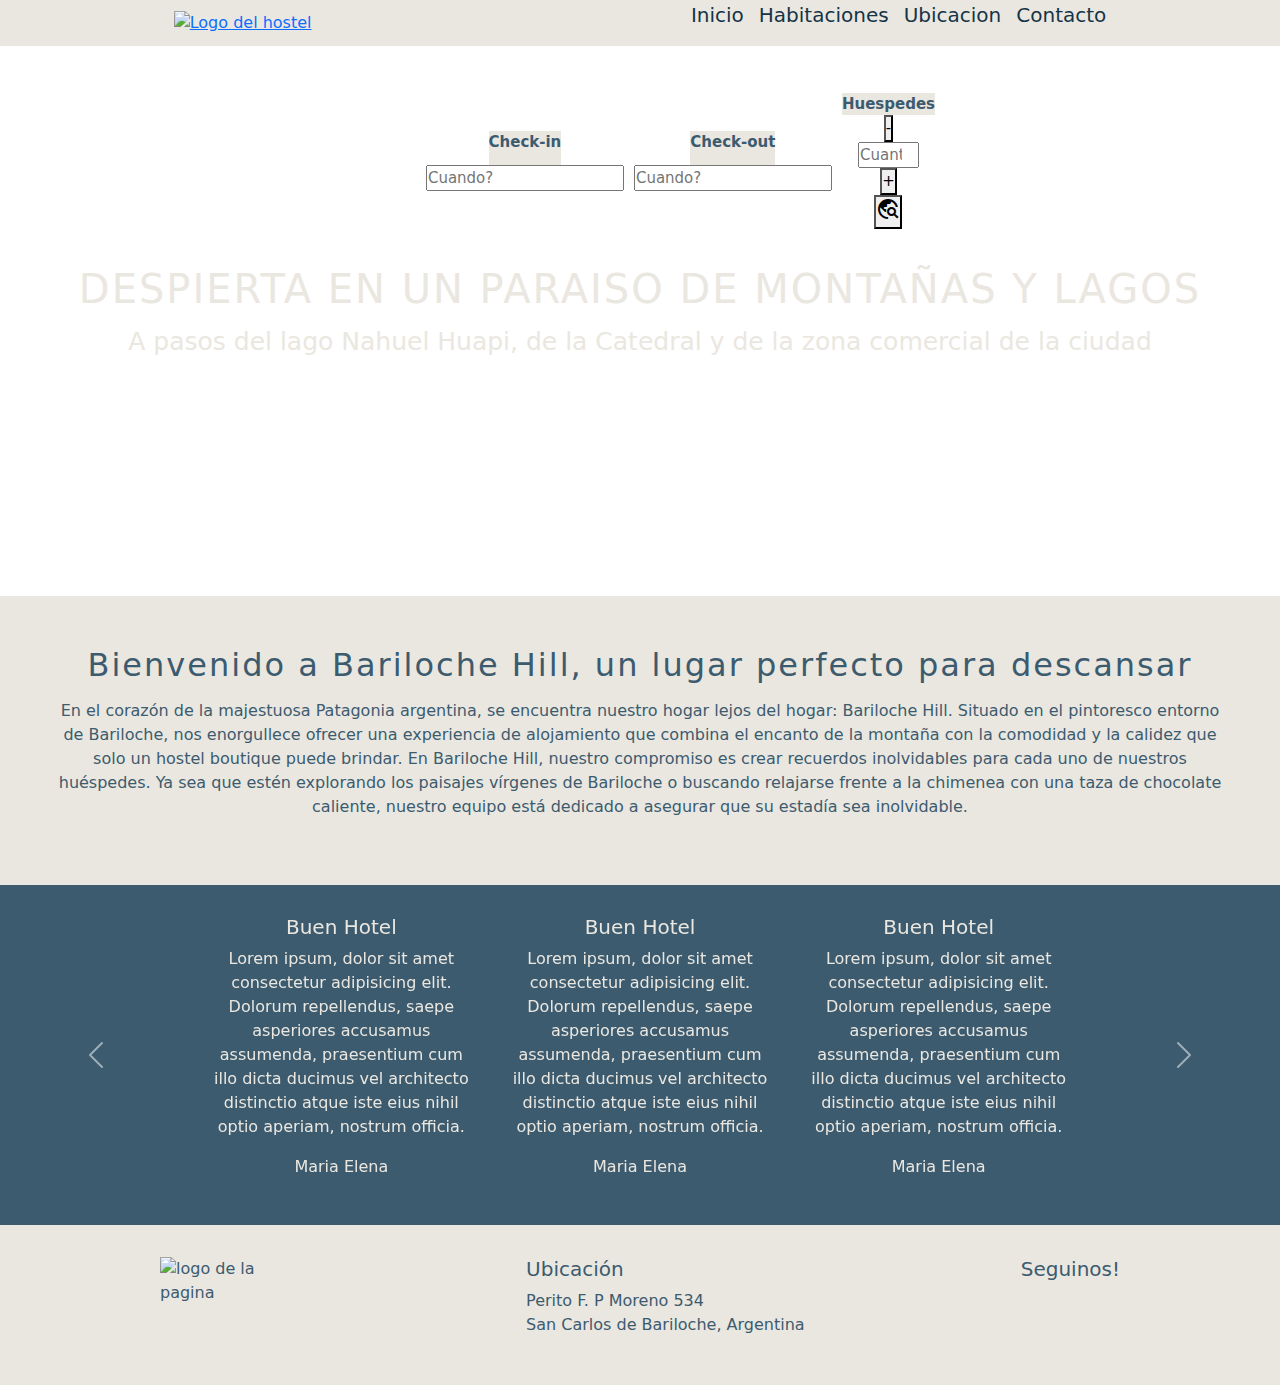
==== index.html @ dc62a7b8 "modificar la ruta del index.js en el index.html. Convertirlo de ruta absoluta a relativa." ====
<!DOCTYPE html>
<html lang="en">
<head>
    <meta charset="UTF-8">
    <meta name="viewport" content="width=device-width, initial-scale=1.0">
    <meta name="author" content="Camila Aaron Federico Sebastian">
    <link rel="stylesheet" href="assets/css/style.css">
    <link rel="preconnect" href="https://fonts.googleapis.com">
    <link rel="preconnect" href="https://fonts.gstatic.com" crossorigin>
    <link href="https://fonts.googleapis.com/css2?family=Roboto:ital,wght@0,100;0,300;0,400;0,500;0,700;0,900;1,100;1,300;1,400;1,500;1,700;1,900&display=swap" 
    rel="stylesheet">
    <link href="https://fonts.googleapis.com/css2?family=Montserrat:ital,wght@0,100..900;1,100..900&display=swap" rel="stylesheet">
    <link rel="stylesheet" href="https://fonts.googleapis.com/css2?family=Material+Symbols+Outlined:opsz,wght,FILL,GRAD@20..48,100..700,0..1,-50..200" />
    <link href="https://cdn.jsdelivr.net/npm/bootstrap@5.3.3/dist/css/bootstrap.min.css" rel="stylesheet" integrity="sha384-QWTKZyjpPEjISv5WaRU9OFeRpok6YctnYmDr5pNlyT2bRjXh0JMhjY6hW+ALEwIH" crossorigin="anonymous">
    <script src="https://kit.fontawesome.com/0ddead44f1.js" crossorigin="anonymous"></script>
    <script src="https://unpkg.com/@phosphor-icons/web"></script>
    <script src="./assets/js/index.js"></script>
    <!-- Los tres links agregados son la libreria de flatpickr (Calendario). El último le aspecto dark al calendario -->
    <link rel="stylesheet" href="https://cdn.jsdelivr.net/npm/flatpickr/dist/flatpickr.min.css">
    <script src="https://cdn.jsdelivr.net/npm/flatpickr"></script>
    <link rel="stylesheet" type="text/css" href="https://npmcdn.com/flatpickr/dist/themes/dark.css">

    <title>Hostel Bariloche</title>

    
</head>
<body>
    <header>
        <a href="#"><img src="assets/img/logo-pagina.jpeg" alt="Logo del hostel" class="img-logo"></a>
        <nav class="nav-bar">
            <ul>
                <li><a href="#">Inicio</a></li>
                <li><a href="/pages/habitaciones.html">Habitaciones</a></li>
                <li><a href="#">Ubicacion</a></li>
                <li><a href="./pages/contacto.html">Contacto</a></li>
            </ul>
        </nav>
    </header>
    <main>
        <section class="hero">
            <div class="img-container">
                <div class="habitacion-fecha">
                    
                    <div class="entrada">
                            <label><div><b>Check-in</b></div></label>
                            <input type="text" id="fechaCheckIn" class="flatpickr" placeholder="Cuando?">
                    </div>


                    <div class="salida">
                    <label><div><b>Check-out</b></div> </label>
                    <input type="text" id="fechaCheckOut" class="flatpickr" placeholder="Cuando?">
                    </div>
                   
                    <div class="huespedes">
                        <label for="cantidadHuespedes" class="label_cantidad"><b>Huespedes</b></label>
                        <button class="disminuir" id="disminuir">-</button>
                        <input type="number" id="cantidadHuespedes" class="input_cantidad" min="1" max="5" placeholder="Cuantos?" required>
                        <button class="aumentar" id="aumentar">+</button>
                        <button class="buscar"><div class="material-symbols-outlined">travel_explore</div></button>

                    </div>   

                </div>
                <h1>Despierta en un paraiso de montañas y lagos</h1>
                <p>A pasos del lago Nahuel Huapi, de la Catedral y de la zona comercial de la ciudad</p>
            </div>
        </section>
        <section id="sobre-nosotros" class="sobre-nosotros">
            <h2>Bienvenido a Bariloche Hill, un lugar perfecto para descansar</h2>
            <p>En el corazón de la majestuosa Patagonia argentina, se encuentra nuestro hogar lejos del hogar: Bariloche Hill. Situado en el pintoresco entorno de Bariloche, nos enorgullece ofrecer una experiencia de alojamiento que combina el encanto de la montaña con la comodidad y la calidez que solo un hostel boutique puede brindar. 
            En Bariloche Hill, nuestro compromiso es crear recuerdos inolvidables para cada uno de nuestros huéspedes. Ya sea que estén explorando los paisajes vírgenes de Bariloche o buscando relajarse frente a la chimenea con una taza de chocolate caliente, nuestro equipo está dedicado a asegurar que su estadía sea inolvidable.</p>
        </section>
        <section class="carousel">
            <div id="carouselExample" class="carousel slide"  data-bs-ride="carousel">
                <div class="carousel-inner">
                  <div class="carousel-item active">
                    <div class="opiniones">
                        <div class="opinion">
                            <h5>Buen Hotel</h5>
                            <p>Lorem ipsum, dolor sit amet consectetur adipisicing elit. Dolorum repellendus, saepe asperiores accusamus assumenda, praesentium cum illo dicta ducimus vel architecto distinctio atque iste eius nihil optio aperiam, nostrum officia.</p>
                            <p>Maria Elena</p>
                        </div>
                        <div class="opinion">
                            <h5>Buen Hotel</h5>
                            <p>Lorem ipsum, dolor sit amet consectetur adipisicing elit. Dolorum repellendus, saepe asperiores accusamus assumenda, praesentium cum illo dicta ducimus vel architecto distinctio atque iste eius nihil optio aperiam, nostrum officia.</p>
                            <p>Maria Elena</p>
                        </div>
                        <div class="opinion">
                            <h5>Buen Hotel</h5>
                            <p>Lorem ipsum, dolor sit amet consectetur adipisicing elit. Dolorum repellendus, saepe asperiores accusamus assumenda, praesentium cum illo dicta ducimus vel architecto distinctio atque iste eius nihil optio aperiam, nostrum officia.</p>
                            <p>Maria Elena</p>
                        </div>
                    </div>
                </div>
                <div class="carousel-item">
                    <div class="opiniones">
                        <div class="opinion">
                            <h5>Buen Hotel</h5>
                            <p>Lorem ipsum, dolor sit amet consectetur adipisicing elit. Dolorum repellendus, saepe asperiores accusamus assumenda, praesentium cum illo dicta ducimus vel architecto distinctio atque iste eius nihil optio aperiam, nostrum officia.</p>
                            <p>Maria Elena</p>
                        </div>
                        <div class="opinion">
                            <h5>Buen Hotel</h5>
                            <p>Lorem ipsum, dolor sit amet consectetur adipisicing elit. Dolorum repellendus, saepe asperiores accusamus assumenda, praesentium cum illo dicta ducimus vel architecto distinctio atque iste eius nihil optio aperiam, nostrum officia.</p>
                            <p>Maria Elena</p>
                        </div>
                        <div class="opinion">
                            <h5>Buen Hotel</h5>
                            <p>Lorem ipsum, dolor sit amet consectetur adipisicing elit. Dolorum repellendus, saepe asperiores accusamus assumenda, praesentium cum illo dicta ducimus vel architecto distinctio atque iste eius nihil optio aperiam, nostrum officia.</p>
                            <p>Maria Elena</p>
                        </div>
                    </div>
                </div>
                <div class="carousel-item">
                    <div class="opiniones">
                        <div class="opinion">
                            <h5>Buen Hotel</h5>
                            <p>Lorem ipsum, dolor sit amet consectetur adipisicing elit. Dolorum repellendus, saepe asperiores accusamus assumenda, praesentium cum illo dicta ducimus vel architecto distinctio atque iste eius nihil optio aperiam, nostrum officia.</p>
                            <p>Maria Elena</p>
                        </div>
                        <div class="opinion">
                            <h5>Buen Hotel</h5>
                            <p>Lorem ipsum, dolor sit amet consectetur adipisicing elit. Dolorum repellendus, saepe asperiores accusamus assumenda, praesentium cum illo dicta ducimus vel architecto distinctio atque iste eius nihil optio aperiam, nostrum officia.</p>
                            <p>Maria Elena</p>
                        </div>
                        <div class="opinion">
                            <h5>Buen Hotel</h5>
                            <p>Lorem ipsum, dolor sit amet consectetur adipisicing elit. Dolorum repellendus, saepe asperiores accusamus assumenda, praesentium cum illo dicta ducimus vel architecto distinctio atque iste eius nihil optio aperiam, nostrum officia.</p>
                            <p>Maria Elena</p>
                        </div>
                    </div>
                </div>
                <div>
                    <button class="carousel-control-prev" type="button" data-bs-target="#carouselExample" data-bs-slide="prev">
                    <span class="carousel-control-prev-icon" aria-hidden="true"></span>
                    <span class="visually-hidden">Previous</span>
                    </button>
                    <button class="carousel-control-next" type="button" data-bs-target="#carouselExample" data-bs-slide="next">
                    <span class="carousel-control-next-icon" aria-hidden="true"></span>
                    <span class="visually-hidden">Next</span>
                    </button>
              </div>
        </section>

    </main>
    <footer>
        <div class="footer-container">
            <img src="/assets/img/logo-pagina.jpeg" alt="logo de la pagina">
            <section class="ubicacion-footer">
                <h5>Ubicación</h5>
                <p>Perito F. P Moreno 534 <span>San Carlos de Bariloche, Argentina</span></p>
                
            </section>
            <section class="redes-footer">
                <h5>Seguinos!</h5>
                <i class="fa-brands fa-instagram"></i>
                <i class="fa-brands fa-facebook-f"></i>
            </section>
        </div>
    </footer>

    <script src="https://cdn.jsdelivr.net/npm/bootstrap@5.3.3/dist/js/bootstrap.bundle.min.js" integrity="sha384-YvpcrYf0tY3lHB60NNkmXc5s9fDVZLESaAA55NDzOxhy9GkcIdslK1eN7N6jIeHz" crossorigin="anonymous"></script>
   

</body>
</body>
</html>
---- assets/css/style.css ----
@import url(./header.css);
@import url(./main.css);
@import url(./footer.css);

:root {
    --color-azul-oscuro: #153448;
    --color-azul-claro: #3C5B6F;
    --color-manteca: #EAE7E0; 
}

* {
    margin: 0;
    padding: 0;
    box-sizing: border-box;
}

body {
    font-family: 'Roboto';
}
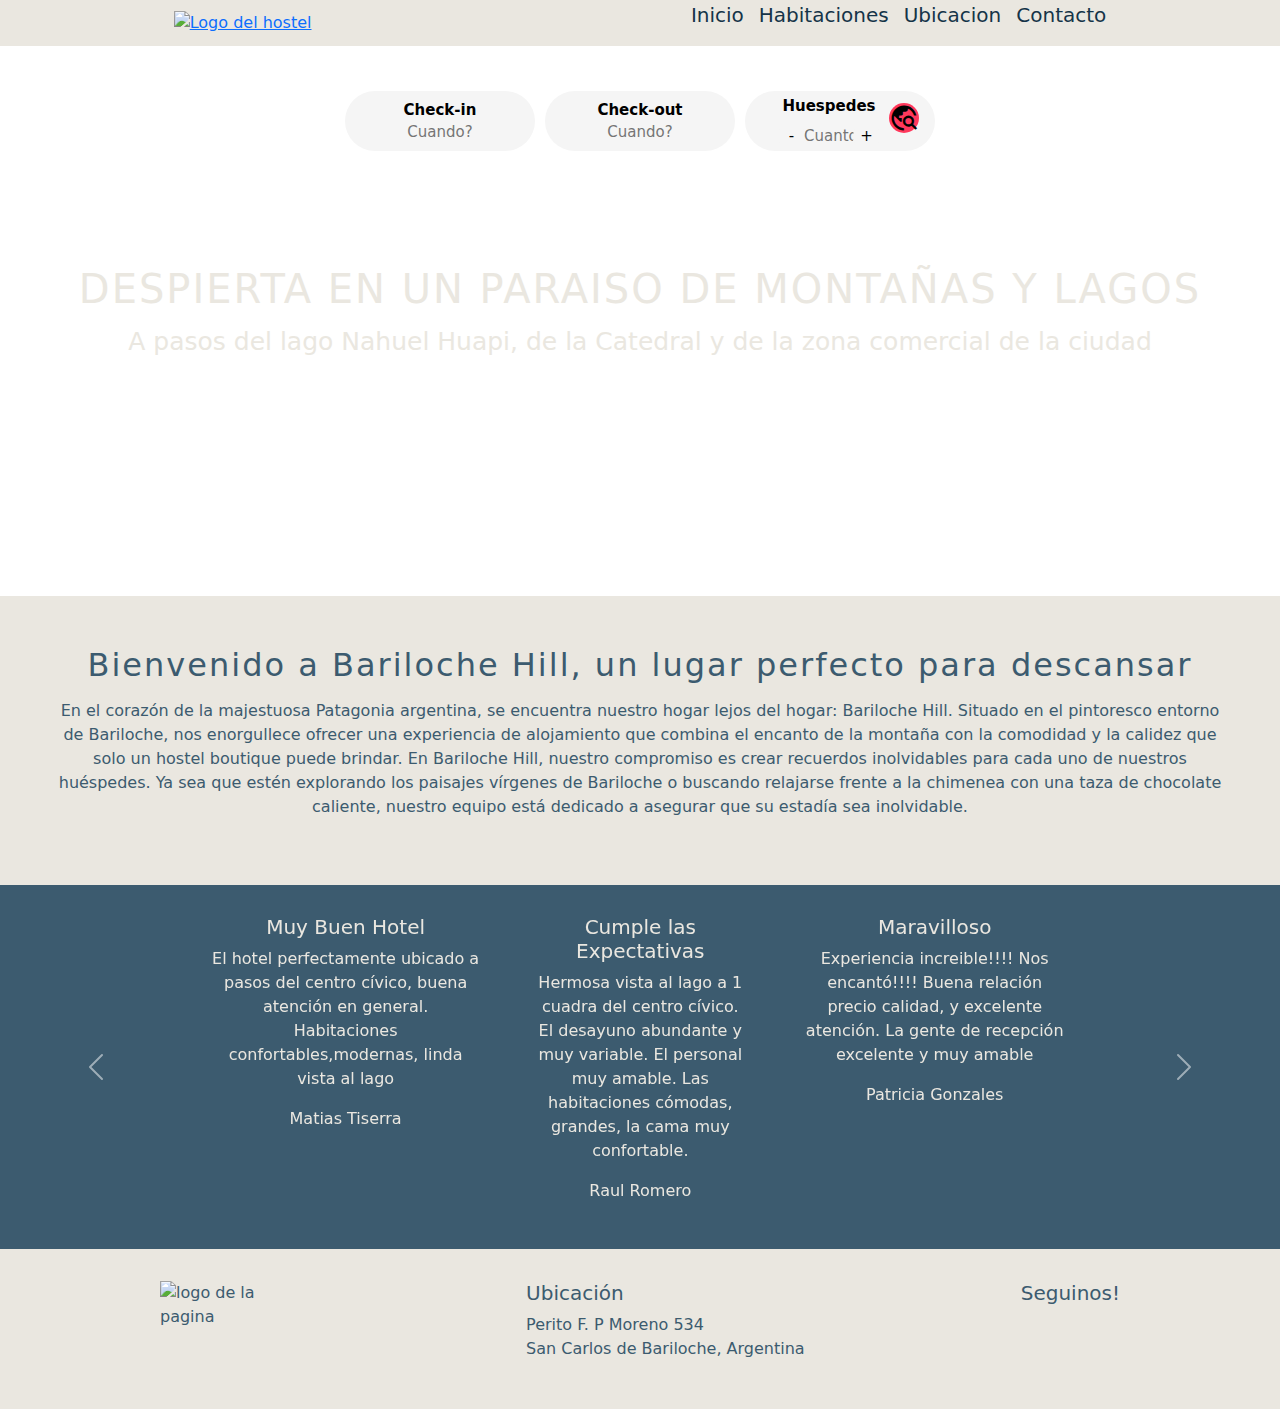
==== commit c54d1619: "Merge pull request #3 from martellocamila/AaronRomer0-patch-1-cambios--ubicacion" ====
--- a/index.html
+++ b/index.html
@@ -14,7 +14,7 @@
     <link href="https://cdn.jsdelivr.net/npm/bootstrap@5.3.3/dist/css/bootstrap.min.css" rel="stylesheet" integrity="sha384-QWTKZyjpPEjISv5WaRU9OFeRpok6YctnYmDr5pNlyT2bRjXh0JMhjY6hW+ALEwIH" crossorigin="anonymous">
     <script src="https://kit.fontawesome.com/0ddead44f1.js" crossorigin="anonymous"></script>
     <script src="https://unpkg.com/@phosphor-icons/web"></script>
-    <script src="./assets/js/index.js"></script>
+    <script src="/assets/js/index.js"></script>
     <!-- Los tres links agregados son la libreria de flatpickr (Calendario). El último le aspecto dark al calendario -->
     <link rel="stylesheet" href="https://cdn.jsdelivr.net/npm/flatpickr/dist/flatpickr.min.css">
     <script src="https://cdn.jsdelivr.net/npm/flatpickr"></script>
@@ -31,7 +31,7 @@
             <ul>
                 <li><a href="#">Inicio</a></li>
                 <li><a href="/pages/habitaciones.html">Habitaciones</a></li>
-                <li><a href="#">Ubicacion</a></li>
+                <li><a href="/pages/Ubicacion.html">Ubicacion</a></li>
                 <li><a href="./pages/contacto.html">Contacto</a></li>
             </ul>
         </nav>
@@ -77,57 +77,61 @@
                   <div class="carousel-item active">
                     <div class="opiniones">
                         <div class="opinion">
-                            <h5>Buen Hotel</h5>
-                            <p>Lorem ipsum, dolor sit amet consectetur adipisicing elit. Dolorum repellendus, saepe asperiores accusamus assumenda, praesentium cum illo dicta ducimus vel architecto distinctio atque iste eius nihil optio aperiam, nostrum officia.</p>
-                            <p>Maria Elena</p>
+                            <h5>Muy Buen Hotel</h5>
+                            <p>El hotel perfectamente ubicado a pasos del centro cívico, buena atención en general. Habitaciones confortables,modernas, linda vista al lago</p>
+                            <p>Matias Tiserra</p>
                         </div>
                         <div class="opinion">
-                            <h5>Buen Hotel</h5>
-                            <p>Lorem ipsum, dolor sit amet consectetur adipisicing elit. Dolorum repellendus, saepe asperiores accusamus assumenda, praesentium cum illo dicta ducimus vel architecto distinctio atque iste eius nihil optio aperiam, nostrum officia.</p>
-                            <p>Maria Elena</p>
+                            <h5>Cumple las Expectativas</h5>
+                            <p> Hermosa vista al lago a 1 cuadra del centro cívico. 
+                                <br>
+                                El desayuno abundante y muy variable. El personal muy amable. Las habitaciones cómodas, grandes, la cama muy confortable.</p>
+
+                            <p>Raul Romero</p>
                         </div>
                         <div class="opinion">
-                            <h5>Buen Hotel</h5>
-                            <p>Lorem ipsum, dolor sit amet consectetur adipisicing elit. Dolorum repellendus, saepe asperiores accusamus assumenda, praesentium cum illo dicta ducimus vel architecto distinctio atque iste eius nihil optio aperiam, nostrum officia.</p>
-                            <p>Maria Elena</p>
+                            <h5>Maravilloso</h5>
+                            <p> Experiencia increible!!!!  Nos encantó!!!! Buena relación precio calidad, y excelente atención. La gente de recepción excelente y muy amable</p>
+
+                            <p>Patricia Gonzales</p>
                         </div>
                     </div>
                 </div>
                 <div class="carousel-item">
                     <div class="opiniones">
                         <div class="opinion">
-                            <h5>Buen Hotel</h5>
-                            <p>Lorem ipsum, dolor sit amet consectetur adipisicing elit. Dolorum repellendus, saepe asperiores accusamus assumenda, praesentium cum illo dicta ducimus vel architecto distinctio atque iste eius nihil optio aperiam, nostrum officia.</p>
-                            <p>Maria Elena</p>
+                            <h5>Linda Experiencia</h5>
+                            <p>El hotel es muy hermoso, super bien ubicado y los empleados son todos un amor. El desayuno increíble también. todo fue increíble. Volveremos pronto</p>
+                            <p>Angela Santana</p>
                         </div>
                         <div class="opinion">
-                            <h5>Buen Hotel</h5>
-                            <p>Lorem ipsum, dolor sit amet consectetur adipisicing elit. Dolorum repellendus, saepe asperiores accusamus assumenda, praesentium cum illo dicta ducimus vel architecto distinctio atque iste eius nihil optio aperiam, nostrum officia.</p>
-                            <p>Maria Elena</p>
+                            <h5>Muy Recomendable</h5>
+                            <p>Muy lindo hotel, céntrico y con una atención increíble de todas las personas que lo atienden. Excelente desayuno, las habitaciones hermosas, amplias, cómodas. Te asesoran con las excursiones. La verdad super recomendable!.</p>
+                            <p> Cecilia Costanzo</p>
                         </div>
                         <div class="opinion">
-                            <h5>Buen Hotel</h5>
-                            <p>Lorem ipsum, dolor sit amet consectetur adipisicing elit. Dolorum repellendus, saepe asperiores accusamus assumenda, praesentium cum illo dicta ducimus vel architecto distinctio atque iste eius nihil optio aperiam, nostrum officia.</p>
-                            <p>Maria Elena</p>
+                            <h5>Excelente Lugar</h5>
+                            <p>Muy bien de precios, al menos la habitación que nos tocó muy linda y con una vista hermosa, muy bien ubicado, cerca del centro y del supermercado</p>
+                            <p>Alan Rodriguez</p>
                         </div>
                     </div>
                 </div>
                 <div class="carousel-item">
                     <div class="opiniones">
                         <div class="opinion">
-                            <h5>Buen Hotel</h5>
-                            <p>Lorem ipsum, dolor sit amet consectetur adipisicing elit. Dolorum repellendus, saepe asperiores accusamus assumenda, praesentium cum illo dicta ducimus vel architecto distinctio atque iste eius nihil optio aperiam, nostrum officia.</p>
-                            <p>Maria Elena</p>
+                            <h5>Muy Buena Atencion</h5>
+                            <p>el personal es muy amable, están atentos a cada necesidad, las habitaciones tienen buenos colchones y almohadas. Limpieza adecuada. La ubicación es inmejorable ademas tenés cerca las líneas de colectivos.</p>
+                            <p>Veronica Acosta</p>
                         </div>
                         <div class="opinion">
-                            <h5>Buen Hotel</h5>
-                            <p>Lorem ipsum, dolor sit amet consectetur adipisicing elit. Dolorum repellendus, saepe asperiores accusamus assumenda, praesentium cum illo dicta ducimus vel architecto distinctio atque iste eius nihil optio aperiam, nostrum officia.</p>
-                            <p>Maria Elena</p>
+                            <h5>Inolvidable Experiencia</h5>
+                            <p>Desde el momento en que llegué, fui recibido con una cálida bienvenida y un servicio excepcional que realmente hizo que mi estancia fuera inolvidable. La atención al detalle y la amabilidad de su personal hicieron que me sintiera como en casa.</p>
+                            <p>Rodrigo Lucero</p>
                         </div>
                         <div class="opinion">
-                            <h5>Buen Hotel</h5>
-                            <p>Lorem ipsum, dolor sit amet consectetur adipisicing elit. Dolorum repellendus, saepe asperiores accusamus assumenda, praesentium cum illo dicta ducimus vel architecto distinctio atque iste eius nihil optio aperiam, nostrum officia.</p>
-                            <p>Maria Elena</p>
+                            <h5>Quiero Volver</h5>
+                            <p>El lugar está en una ubicación increíble, tenés cerca al centro civico, chocolaterías y colectivos. El desayuno es delicioso y fresquito y la atención espectacular. </p>
+                            <p>Malena Narvay</p>
                         </div>
                     </div>
                 </div>
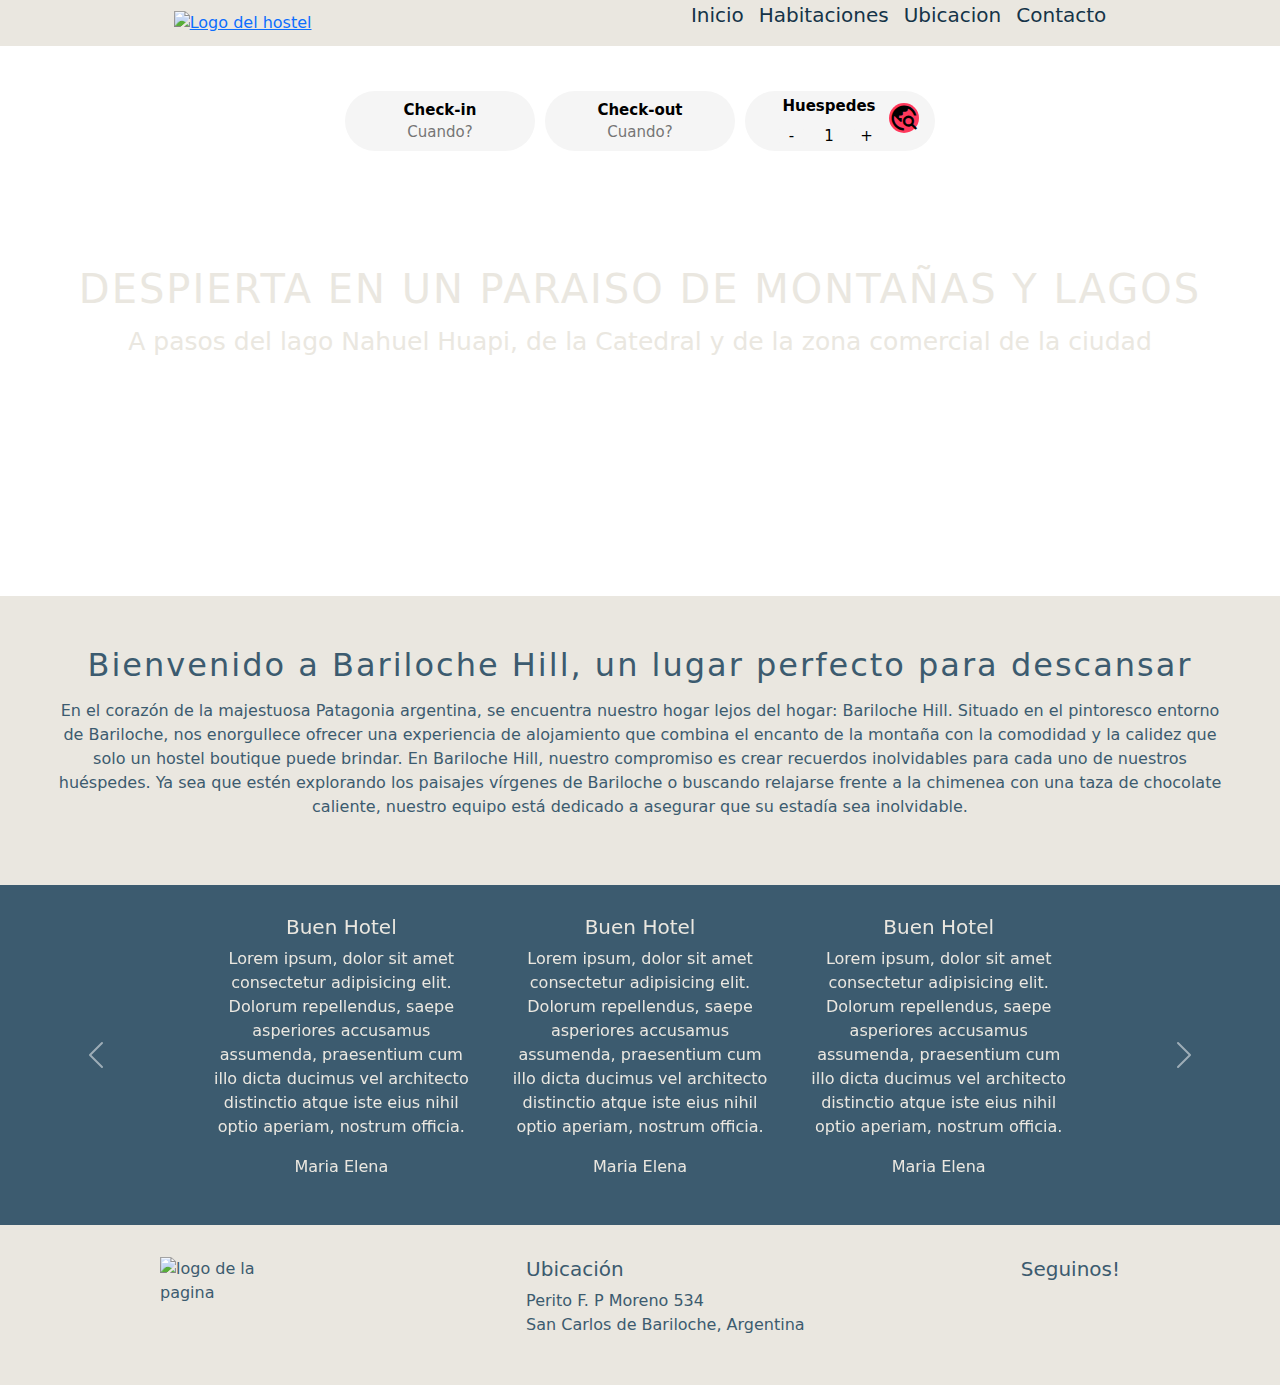
==== commit ecd54be0: "se agrego la informacion de las habitaciones mediante un json" ====
--- a/index.html
+++ b/index.html
@@ -31,7 +31,7 @@
             <ul>
                 <li><a href="#">Inicio</a></li>
                 <li><a href="/pages/habitaciones.html">Habitaciones</a></li>
-                <li><a href="/pages/Ubicacion.html">Ubicacion</a></li>
+                <li><a href="#">Ubicacion</a></li>
                 <li><a href="./pages/contacto.html">Contacto</a></li>
             </ul>
         </nav>
@@ -57,7 +57,7 @@
                         <button class="disminuir" id="disminuir">-</button>
                         <input type="number" id="cantidadHuespedes" class="input_cantidad" min="1" max="5" placeholder="Cuantos?" required>
                         <button class="aumentar" id="aumentar">+</button>
-                        <button class="buscar"><div class="material-symbols-outlined">travel_explore</div></button>
+                        <button id="buscar" class="buscar"><div class="material-symbols-outlined">travel_explore</div></button>
 
                     </div>   
 
@@ -77,61 +77,57 @@
                   <div class="carousel-item active">
                     <div class="opiniones">
                         <div class="opinion">
-                            <h5>Muy Buen Hotel</h5>
-                            <p>El hotel perfectamente ubicado a pasos del centro cívico, buena atención en general. Habitaciones confortables,modernas, linda vista al lago</p>
-                            <p>Matias Tiserra</p>
+                            <h5>Buen Hotel</h5>
+                            <p>Lorem ipsum, dolor sit amet consectetur adipisicing elit. Dolorum repellendus, saepe asperiores accusamus assumenda, praesentium cum illo dicta ducimus vel architecto distinctio atque iste eius nihil optio aperiam, nostrum officia.</p>
+                            <p>Maria Elena</p>
                         </div>
                         <div class="opinion">
-                            <h5>Cumple las Expectativas</h5>
-                            <p> Hermosa vista al lago a 1 cuadra del centro cívico. 
-                                <br>
-                                El desayuno abundante y muy variable. El personal muy amable. Las habitaciones cómodas, grandes, la cama muy confortable.</p>
-
-                            <p>Raul Romero</p>
+                            <h5>Buen Hotel</h5>
+                            <p>Lorem ipsum, dolor sit amet consectetur adipisicing elit. Dolorum repellendus, saepe asperiores accusamus assumenda, praesentium cum illo dicta ducimus vel architecto distinctio atque iste eius nihil optio aperiam, nostrum officia.</p>
+                            <p>Maria Elena</p>
                         </div>
                         <div class="opinion">
-                            <h5>Maravilloso</h5>
-                            <p> Experiencia increible!!!!  Nos encantó!!!! Buena relación precio calidad, y excelente atención. La gente de recepción excelente y muy amable</p>
-
-                            <p>Patricia Gonzales</p>
+                            <h5>Buen Hotel</h5>
+                            <p>Lorem ipsum, dolor sit amet consectetur adipisicing elit. Dolorum repellendus, saepe asperiores accusamus assumenda, praesentium cum illo dicta ducimus vel architecto distinctio atque iste eius nihil optio aperiam, nostrum officia.</p>
+                            <p>Maria Elena</p>
                         </div>
                     </div>
                 </div>
                 <div class="carousel-item">
                     <div class="opiniones">
                         <div class="opinion">
-                            <h5>Linda Experiencia</h5>
-                            <p>El hotel es muy hermoso, super bien ubicado y los empleados son todos un amor. El desayuno increíble también. todo fue increíble. Volveremos pronto</p>
-                            <p>Angela Santana</p>
+                            <h5>Buen Hotel</h5>
+                            <p>Lorem ipsum, dolor sit amet consectetur adipisicing elit. Dolorum repellendus, saepe asperiores accusamus assumenda, praesentium cum illo dicta ducimus vel architecto distinctio atque iste eius nihil optio aperiam, nostrum officia.</p>
+                            <p>Maria Elena</p>
                         </div>
                         <div class="opinion">
-                            <h5>Muy Recomendable</h5>
-                            <p>Muy lindo hotel, céntrico y con una atención increíble de todas las personas que lo atienden. Excelente desayuno, las habitaciones hermosas, amplias, cómodas. Te asesoran con las excursiones. La verdad super recomendable!.</p>
-                            <p> Cecilia Costanzo</p>
+                            <h5>Buen Hotel</h5>
+                            <p>Lorem ipsum, dolor sit amet consectetur adipisicing elit. Dolorum repellendus, saepe asperiores accusamus assumenda, praesentium cum illo dicta ducimus vel architecto distinctio atque iste eius nihil optio aperiam, nostrum officia.</p>
+                            <p>Maria Elena</p>
                         </div>
                         <div class="opinion">
-                            <h5>Excelente Lugar</h5>
-                            <p>Muy bien de precios, al menos la habitación que nos tocó muy linda y con una vista hermosa, muy bien ubicado, cerca del centro y del supermercado</p>
-                            <p>Alan Rodriguez</p>
+                            <h5>Buen Hotel</h5>
+                            <p>Lorem ipsum, dolor sit amet consectetur adipisicing elit. Dolorum repellendus, saepe asperiores accusamus assumenda, praesentium cum illo dicta ducimus vel architecto distinctio atque iste eius nihil optio aperiam, nostrum officia.</p>
+                            <p>Maria Elena</p>
                         </div>
                     </div>
                 </div>
                 <div class="carousel-item">
                     <div class="opiniones">
                         <div class="opinion">
-                            <h5>Muy Buena Atencion</h5>
-                            <p>el personal es muy amable, están atentos a cada necesidad, las habitaciones tienen buenos colchones y almohadas. Limpieza adecuada. La ubicación es inmejorable ademas tenés cerca las líneas de colectivos.</p>
-                            <p>Veronica Acosta</p>
+                            <h5>Buen Hotel</h5>
+                            <p>Lorem ipsum, dolor sit amet consectetur adipisicing elit. Dolorum repellendus, saepe asperiores accusamus assumenda, praesentium cum illo dicta ducimus vel architecto distinctio atque iste eius nihil optio aperiam, nostrum officia.</p>
+                            <p>Maria Elena</p>
                         </div>
                         <div class="opinion">
-                            <h5>Inolvidable Experiencia</h5>
-                            <p>Desde el momento en que llegué, fui recibido con una cálida bienvenida y un servicio excepcional que realmente hizo que mi estancia fuera inolvidable. La atención al detalle y la amabilidad de su personal hicieron que me sintiera como en casa.</p>
-                            <p>Rodrigo Lucero</p>
+                            <h5>Buen Hotel</h5>
+                            <p>Lorem ipsum, dolor sit amet consectetur adipisicing elit. Dolorum repellendus, saepe asperiores accusamus assumenda, praesentium cum illo dicta ducimus vel architecto distinctio atque iste eius nihil optio aperiam, nostrum officia.</p>
+                            <p>Maria Elena</p>
                         </div>
                         <div class="opinion">
-                            <h5>Quiero Volver</h5>
-                            <p>El lugar está en una ubicación increíble, tenés cerca al centro civico, chocolaterías y colectivos. El desayuno es delicioso y fresquito y la atención espectacular. </p>
-                            <p>Malena Narvay</p>
+                            <h5>Buen Hotel</h5>
+                            <p>Lorem ipsum, dolor sit amet consectetur adipisicing elit. Dolorum repellendus, saepe asperiores accusamus assumenda, praesentium cum illo dicta ducimus vel architecto distinctio atque iste eius nihil optio aperiam, nostrum officia.</p>
+                            <p>Maria Elena</p>
                         </div>
                     </div>
                 </div>
@@ -165,8 +161,8 @@
     </footer>
 
     <script src="https://cdn.jsdelivr.net/npm/bootstrap@5.3.3/dist/js/bootstrap.bundle.min.js" integrity="sha384-YvpcrYf0tY3lHB60NNkmXc5s9fDVZLESaAA55NDzOxhy9GkcIdslK1eN7N6jIeHz" crossorigin="anonymous"></script>
+    <script src="/assets/js/habitaciones.js"></script>
    
-
 </body>
 </body>
 </html>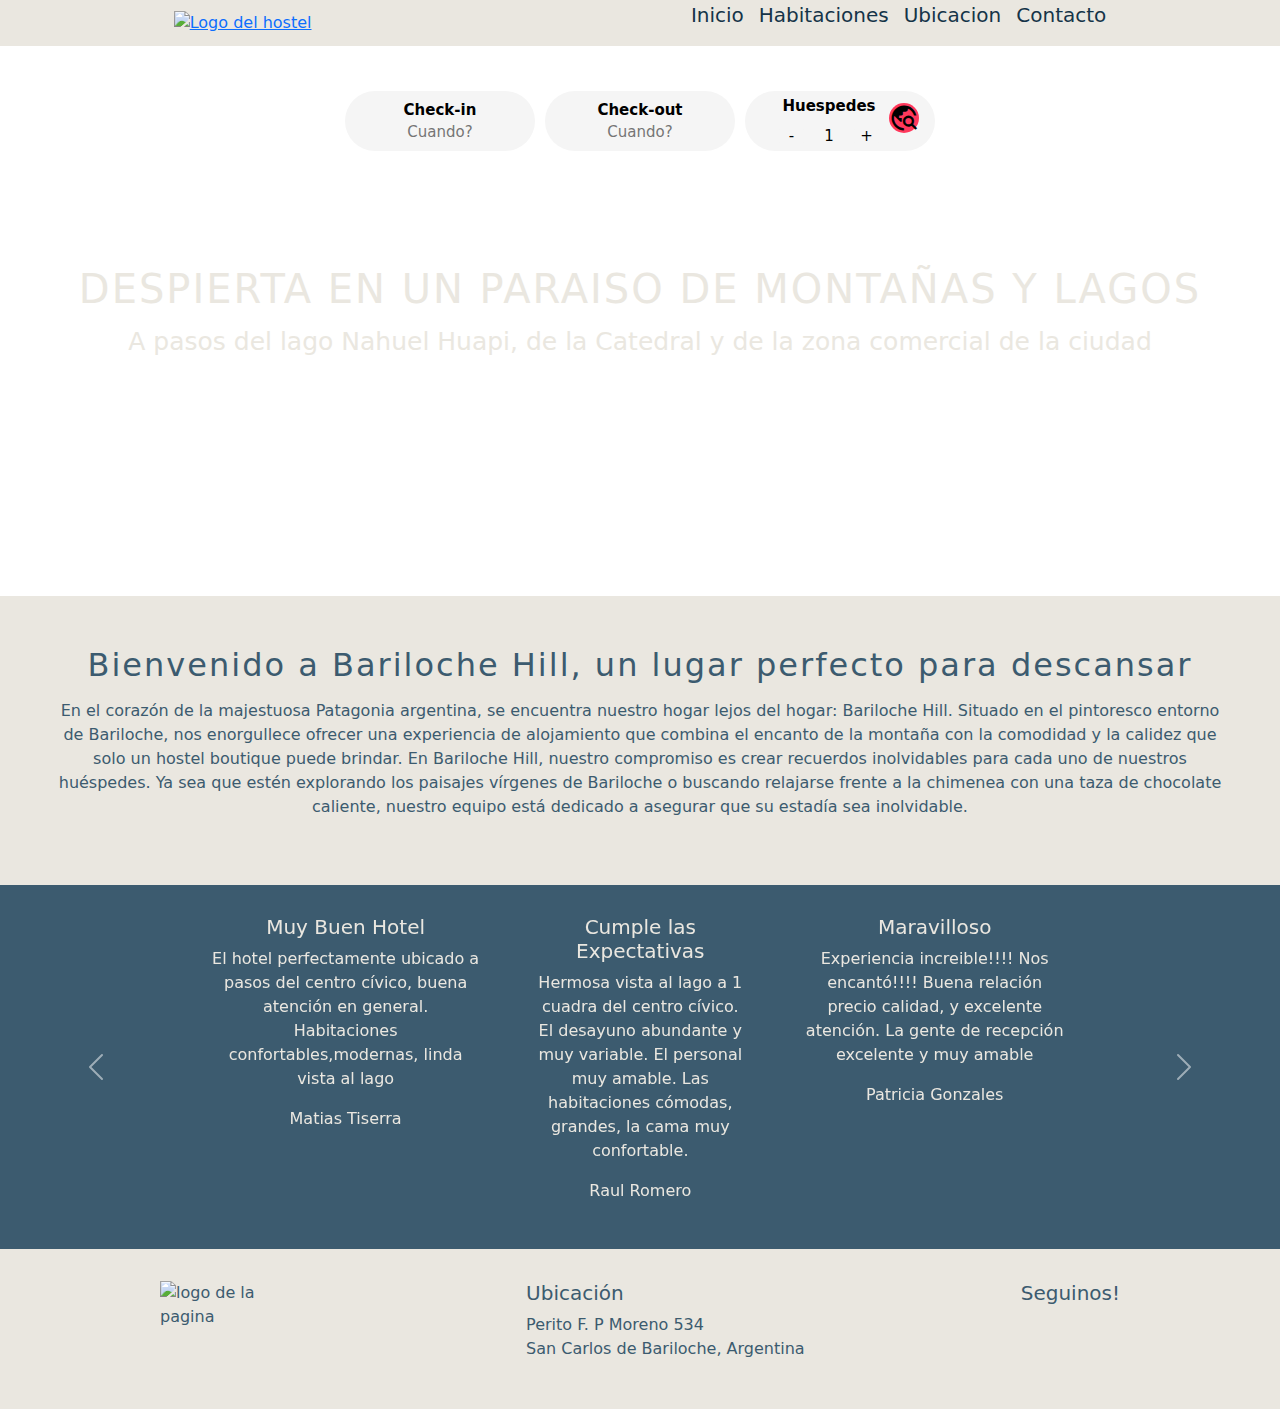
==== commit 95dd134b: "Merge branch 'main' of https://github.com/martellocamila/proyecto-hostel-codo-a-codo" ====
--- a/index.html
+++ b/index.html
@@ -14,7 +14,7 @@
     <link href="https://cdn.jsdelivr.net/npm/bootstrap@5.3.3/dist/css/bootstrap.min.css" rel="stylesheet" integrity="sha384-QWTKZyjpPEjISv5WaRU9OFeRpok6YctnYmDr5pNlyT2bRjXh0JMhjY6hW+ALEwIH" crossorigin="anonymous">
     <script src="https://kit.fontawesome.com/0ddead44f1.js" crossorigin="anonymous"></script>
     <script src="https://unpkg.com/@phosphor-icons/web"></script>
-    <script src="/assets/js/index.js"></script>
+    <script src="./assets/js/index.js"></script>
     <!-- Los tres links agregados son la libreria de flatpickr (Calendario). El último le aspecto dark al calendario -->
     <link rel="stylesheet" href="https://cdn.jsdelivr.net/npm/flatpickr/dist/flatpickr.min.css">
     <script src="https://cdn.jsdelivr.net/npm/flatpickr"></script>
@@ -26,12 +26,12 @@
 </head>
 <body>
     <header>
-        <a href="#"><img src="assets/img/logo-pagina.jpeg" alt="Logo del hostel" class="img-logo"></a>
+        <a href="#"><img src="./assets/img/logo-pagina.jpeg" alt="Logo del hostel" class="img-logo"></a>
         <nav class="nav-bar">
             <ul>
                 <li><a href="#">Inicio</a></li>
                 <li><a href="/pages/habitaciones.html">Habitaciones</a></li>
-                <li><a href="#">Ubicacion</a></li>
+                <li><a href="/pages/Ubicacion.html">Ubicacion</a></li>
                 <li><a href="./pages/contacto.html">Contacto</a></li>
             </ul>
         </nav>
@@ -77,57 +77,61 @@
                   <div class="carousel-item active">
                     <div class="opiniones">
                         <div class="opinion">
-                            <h5>Buen Hotel</h5>
-                            <p>Lorem ipsum, dolor sit amet consectetur adipisicing elit. Dolorum repellendus, saepe asperiores accusamus assumenda, praesentium cum illo dicta ducimus vel architecto distinctio atque iste eius nihil optio aperiam, nostrum officia.</p>
-                            <p>Maria Elena</p>
+                            <h5>Muy Buen Hotel</h5>
+                            <p>El hotel perfectamente ubicado a pasos del centro cívico, buena atención en general. Habitaciones confortables,modernas, linda vista al lago</p>
+                            <p>Matias Tiserra</p>
                         </div>
                         <div class="opinion">
-                            <h5>Buen Hotel</h5>
-                            <p>Lorem ipsum, dolor sit amet consectetur adipisicing elit. Dolorum repellendus, saepe asperiores accusamus assumenda, praesentium cum illo dicta ducimus vel architecto distinctio atque iste eius nihil optio aperiam, nostrum officia.</p>
-                            <p>Maria Elena</p>
+                            <h5>Cumple las Expectativas</h5>
+                            <p> Hermosa vista al lago a 1 cuadra del centro cívico. 
+                                <br>
+                                El desayuno abundante y muy variable. El personal muy amable. Las habitaciones cómodas, grandes, la cama muy confortable.</p>
+
+                            <p>Raul Romero</p>
                         </div>
                         <div class="opinion">
-                            <h5>Buen Hotel</h5>
-                            <p>Lorem ipsum, dolor sit amet consectetur adipisicing elit. Dolorum repellendus, saepe asperiores accusamus assumenda, praesentium cum illo dicta ducimus vel architecto distinctio atque iste eius nihil optio aperiam, nostrum officia.</p>
-                            <p>Maria Elena</p>
+                            <h5>Maravilloso</h5>
+                            <p> Experiencia increible!!!!  Nos encantó!!!! Buena relación precio calidad, y excelente atención. La gente de recepción excelente y muy amable</p>
+
+                            <p>Patricia Gonzales</p>
                         </div>
                     </div>
                 </div>
                 <div class="carousel-item">
                     <div class="opiniones">
                         <div class="opinion">
-                            <h5>Buen Hotel</h5>
-                            <p>Lorem ipsum, dolor sit amet consectetur adipisicing elit. Dolorum repellendus, saepe asperiores accusamus assumenda, praesentium cum illo dicta ducimus vel architecto distinctio atque iste eius nihil optio aperiam, nostrum officia.</p>
-                            <p>Maria Elena</p>
+                            <h5>Linda Experiencia</h5>
+                            <p>El hotel es muy hermoso, super bien ubicado y los empleados son todos un amor. El desayuno increíble también. todo fue increíble. Volveremos pronto</p>
+                            <p>Angela Santana</p>
                         </div>
                         <div class="opinion">
-                            <h5>Buen Hotel</h5>
-                            <p>Lorem ipsum, dolor sit amet consectetur adipisicing elit. Dolorum repellendus, saepe asperiores accusamus assumenda, praesentium cum illo dicta ducimus vel architecto distinctio atque iste eius nihil optio aperiam, nostrum officia.</p>
-                            <p>Maria Elena</p>
+                            <h5>Muy Recomendable</h5>
+                            <p>Muy lindo hotel, céntrico y con una atención increíble de todas las personas que lo atienden. Excelente desayuno, las habitaciones hermosas, amplias, cómodas. Te asesoran con las excursiones. La verdad super recomendable!.</p>
+                            <p> Cecilia Costanzo</p>
                         </div>
                         <div class="opinion">
-                            <h5>Buen Hotel</h5>
-                            <p>Lorem ipsum, dolor sit amet consectetur adipisicing elit. Dolorum repellendus, saepe asperiores accusamus assumenda, praesentium cum illo dicta ducimus vel architecto distinctio atque iste eius nihil optio aperiam, nostrum officia.</p>
-                            <p>Maria Elena</p>
+                            <h5>Excelente Lugar</h5>
+                            <p>Muy bien de precios, al menos la habitación que nos tocó muy linda y con una vista hermosa, muy bien ubicado, cerca del centro y del supermercado</p>
+                            <p>Alan Rodriguez</p>
                         </div>
                     </div>
                 </div>
                 <div class="carousel-item">
                     <div class="opiniones">
                         <div class="opinion">
-                            <h5>Buen Hotel</h5>
-                            <p>Lorem ipsum, dolor sit amet consectetur adipisicing elit. Dolorum repellendus, saepe asperiores accusamus assumenda, praesentium cum illo dicta ducimus vel architecto distinctio atque iste eius nihil optio aperiam, nostrum officia.</p>
-                            <p>Maria Elena</p>
+                            <h5>Muy Buena Atencion</h5>
+                            <p>el personal es muy amable, están atentos a cada necesidad, las habitaciones tienen buenos colchones y almohadas. Limpieza adecuada. La ubicación es inmejorable ademas tenés cerca las líneas de colectivos.</p>
+                            <p>Veronica Acosta</p>
                         </div>
                         <div class="opinion">
-                            <h5>Buen Hotel</h5>
-                            <p>Lorem ipsum, dolor sit amet consectetur adipisicing elit. Dolorum repellendus, saepe asperiores accusamus assumenda, praesentium cum illo dicta ducimus vel architecto distinctio atque iste eius nihil optio aperiam, nostrum officia.</p>
-                            <p>Maria Elena</p>
+                            <h5>Inolvidable Experiencia</h5>
+                            <p>Desde el momento en que llegué, fui recibido con una cálida bienvenida y un servicio excepcional que realmente hizo que mi estancia fuera inolvidable. La atención al detalle y la amabilidad de su personal hicieron que me sintiera como en casa.</p>
+                            <p>Rodrigo Lucero</p>
                         </div>
                         <div class="opinion">
-                            <h5>Buen Hotel</h5>
-                            <p>Lorem ipsum, dolor sit amet consectetur adipisicing elit. Dolorum repellendus, saepe asperiores accusamus assumenda, praesentium cum illo dicta ducimus vel architecto distinctio atque iste eius nihil optio aperiam, nostrum officia.</p>
-                            <p>Maria Elena</p>
+                            <h5>Quiero Volver</h5>
+                            <p>El lugar está en una ubicación increíble, tenés cerca al centro civico, chocolaterías y colectivos. El desayuno es delicioso y fresquito y la atención espectacular. </p>
+                            <p>Malena Narvay</p>
                         </div>
                     </div>
                 </div>
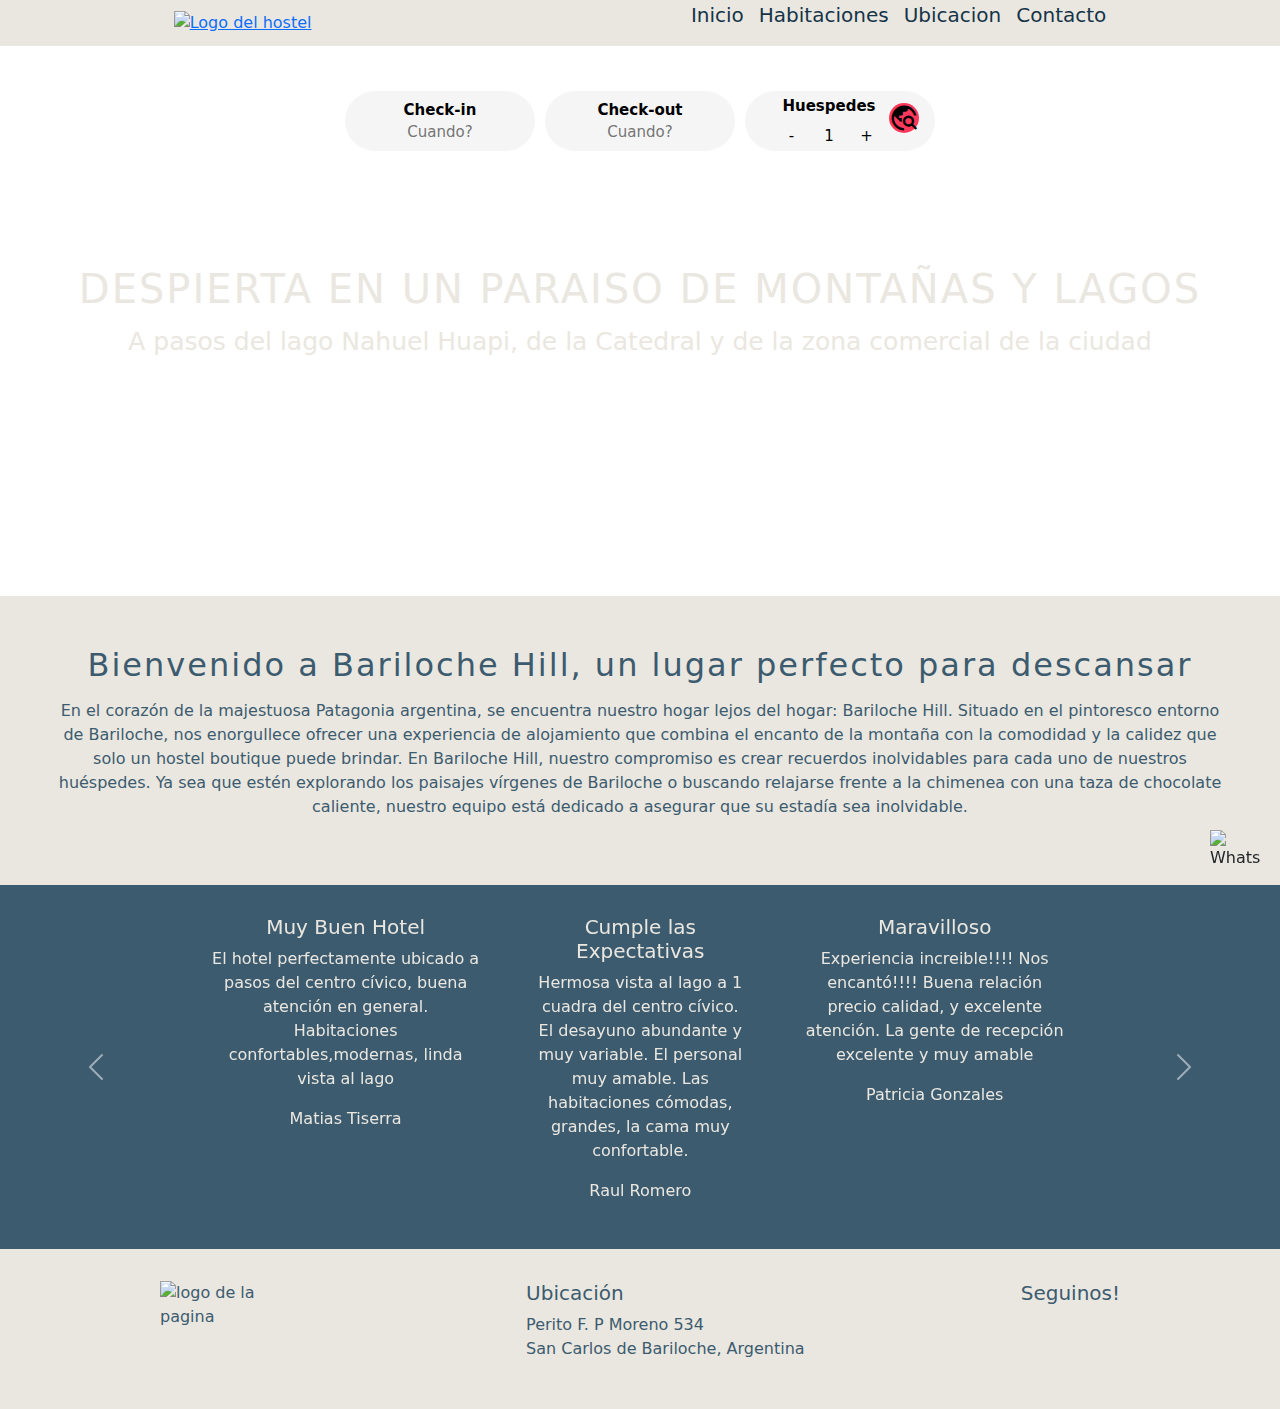
==== commit 8338aa40: "Add files via upload" ====
--- a/index.html
+++ b/index.html
@@ -147,7 +147,12 @@
               </div>
         </section>
 
+        <img src="https://cdn.pixabay.com/photo/2016/08/27/03/07/whatsapp-1623579_640.png" 
+        alt="WhatsApp" 
+        class="whatsapp-icon">
+        
     </main>
+
     <footer>
         <div class="footer-container">
             <img src="/assets/img/logo-pagina.jpeg" alt="logo de la pagina">
--- a/assets/css/style.css
+++ b/assets/css/style.css
@@ -1,6 +1,8 @@
 @import url(./header.css);
 @import url(./main.css);
 @import url(./footer.css);
+@import url(./habitaciones.css);
+@import url(./ubicacion.css);
 
 :root {
     --color-azul-oscuro: #153448;
@@ -19,4 +21,13 @@
 }
 
 
+.whatsapp-icon {
+    width: 50px;
+    height: 50px;
+    position: fixed;
+    bottom: 20px;
+    right: 20px;
+    cursor: pointer;
+}
 
+
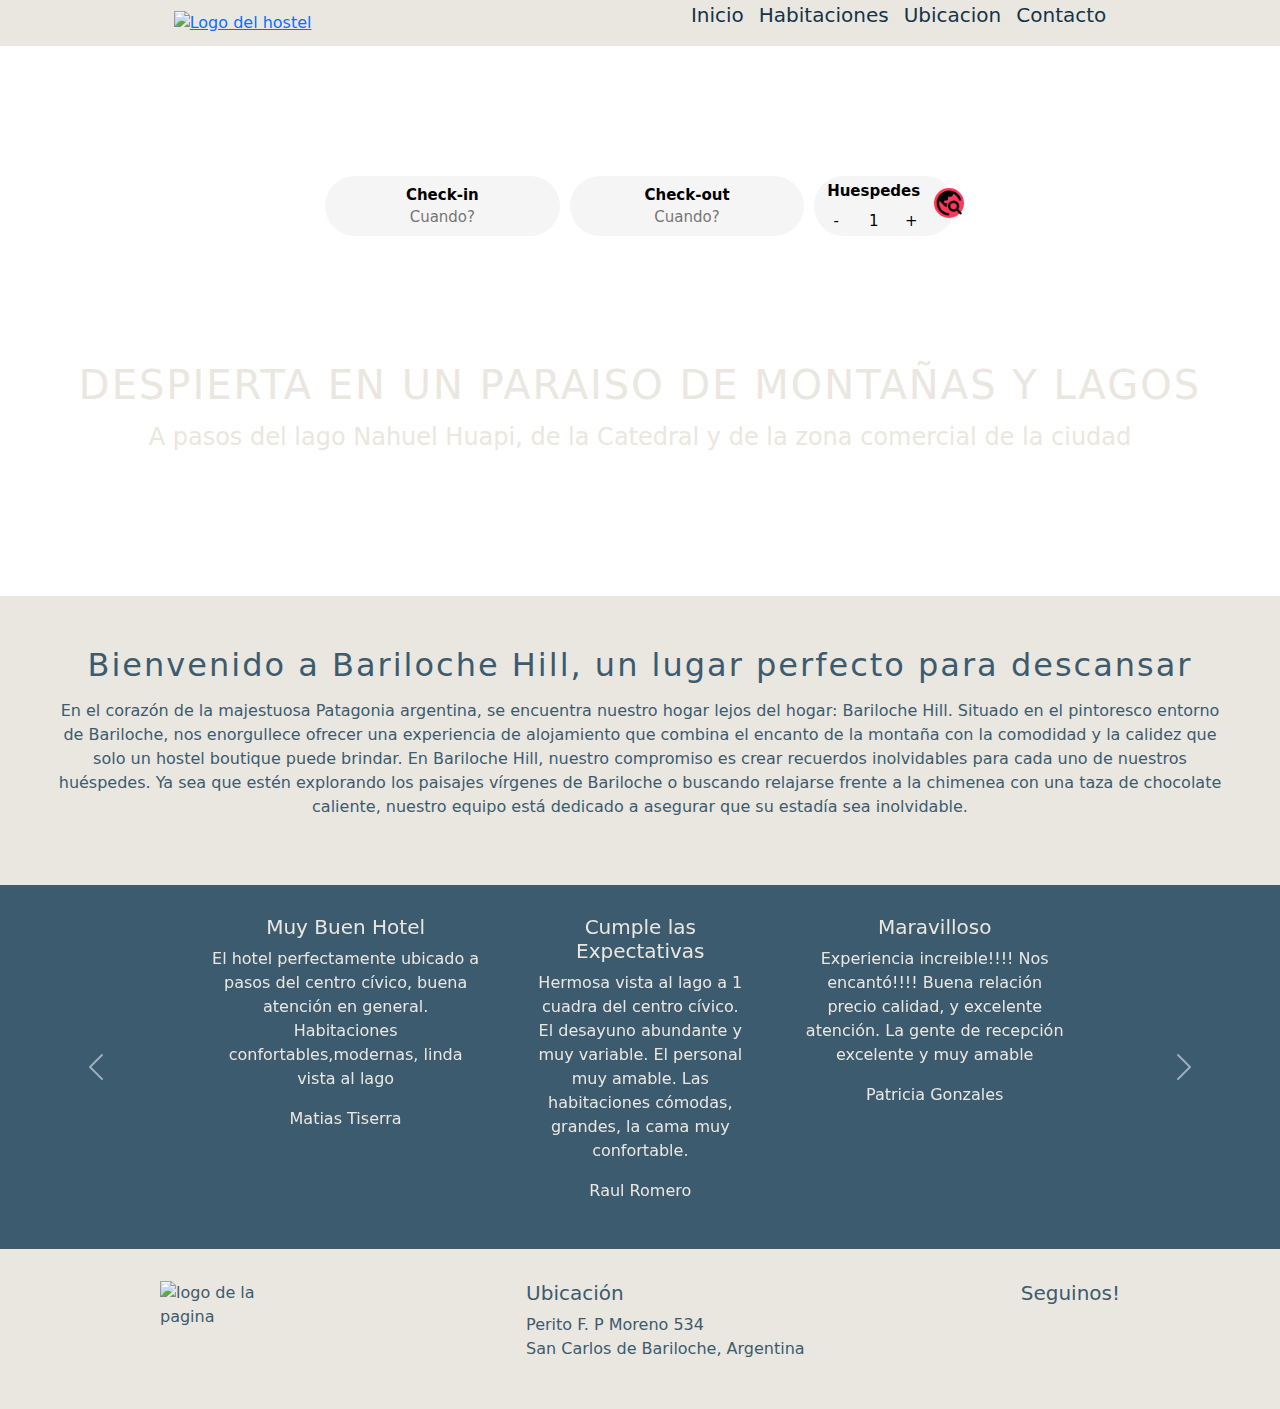
==== commit 3933942a: "se agrego favicon, un poco de responsive, y se le hizo el css a la parte de contacto" ====
--- a/index.html
+++ b/index.html
@@ -19,10 +19,8 @@
     <link rel="stylesheet" href="https://cdn.jsdelivr.net/npm/flatpickr/dist/flatpickr.min.css">
     <script src="https://cdn.jsdelivr.net/npm/flatpickr"></script>
     <link rel="stylesheet" type="text/css" href="https://npmcdn.com/flatpickr/dist/themes/dark.css">
-
+    <link rel="icon" href="assets/img/favicon.ico" type="image/x-icon">
     <title>Hostel Bariloche</title>
-
-    
 </head>
 <body>
     <header>
@@ -62,8 +60,10 @@
                     </div>   
 
                 </div>
-                <h1>Despierta en un paraiso de montañas y lagos</h1>
-                <p>A pasos del lago Nahuel Huapi, de la Catedral y de la zona comercial de la ciudad</p>
+                <div class="slogan">
+                    <h1>Despierta en un paraiso de montañas y lagos</h1>
+                    <p>A pasos del lago Nahuel Huapi, de la Catedral y de la zona comercial de la ciudad</p>
+                </div>
             </div>
         </section>
         <section id="sobre-nosotros" class="sobre-nosotros">
@@ -147,12 +147,7 @@
               </div>
         </section>
 
-        <img src="https://cdn.pixabay.com/photo/2016/08/27/03/07/whatsapp-1623579_640.png" 
-        alt="WhatsApp" 
-        class="whatsapp-icon">
-        
     </main>
-
     <footer>
         <div class="footer-container">
             <img src="/assets/img/logo-pagina.jpeg" alt="logo de la pagina">
--- a/assets/css/style.css
+++ b/assets/css/style.css
@@ -2,7 +2,7 @@
 @import url(./main.css);
 @import url(./footer.css);
 @import url(./habitaciones.css);
-@import url(./ubicacion.css);
+@import url(./contacto.css);
 
 :root {
     --color-azul-oscuro: #153448;
@@ -18,16 +18,8 @@
 
 body {
     font-family: 'Roboto';
+    overflow-x: hidden;
 }
 
 
-.whatsapp-icon {
-    width: 50px;
-    height: 50px;
-    position: fixed;
-    bottom: 20px;
-    right: 20px;
-    cursor: pointer;
-}
 
-
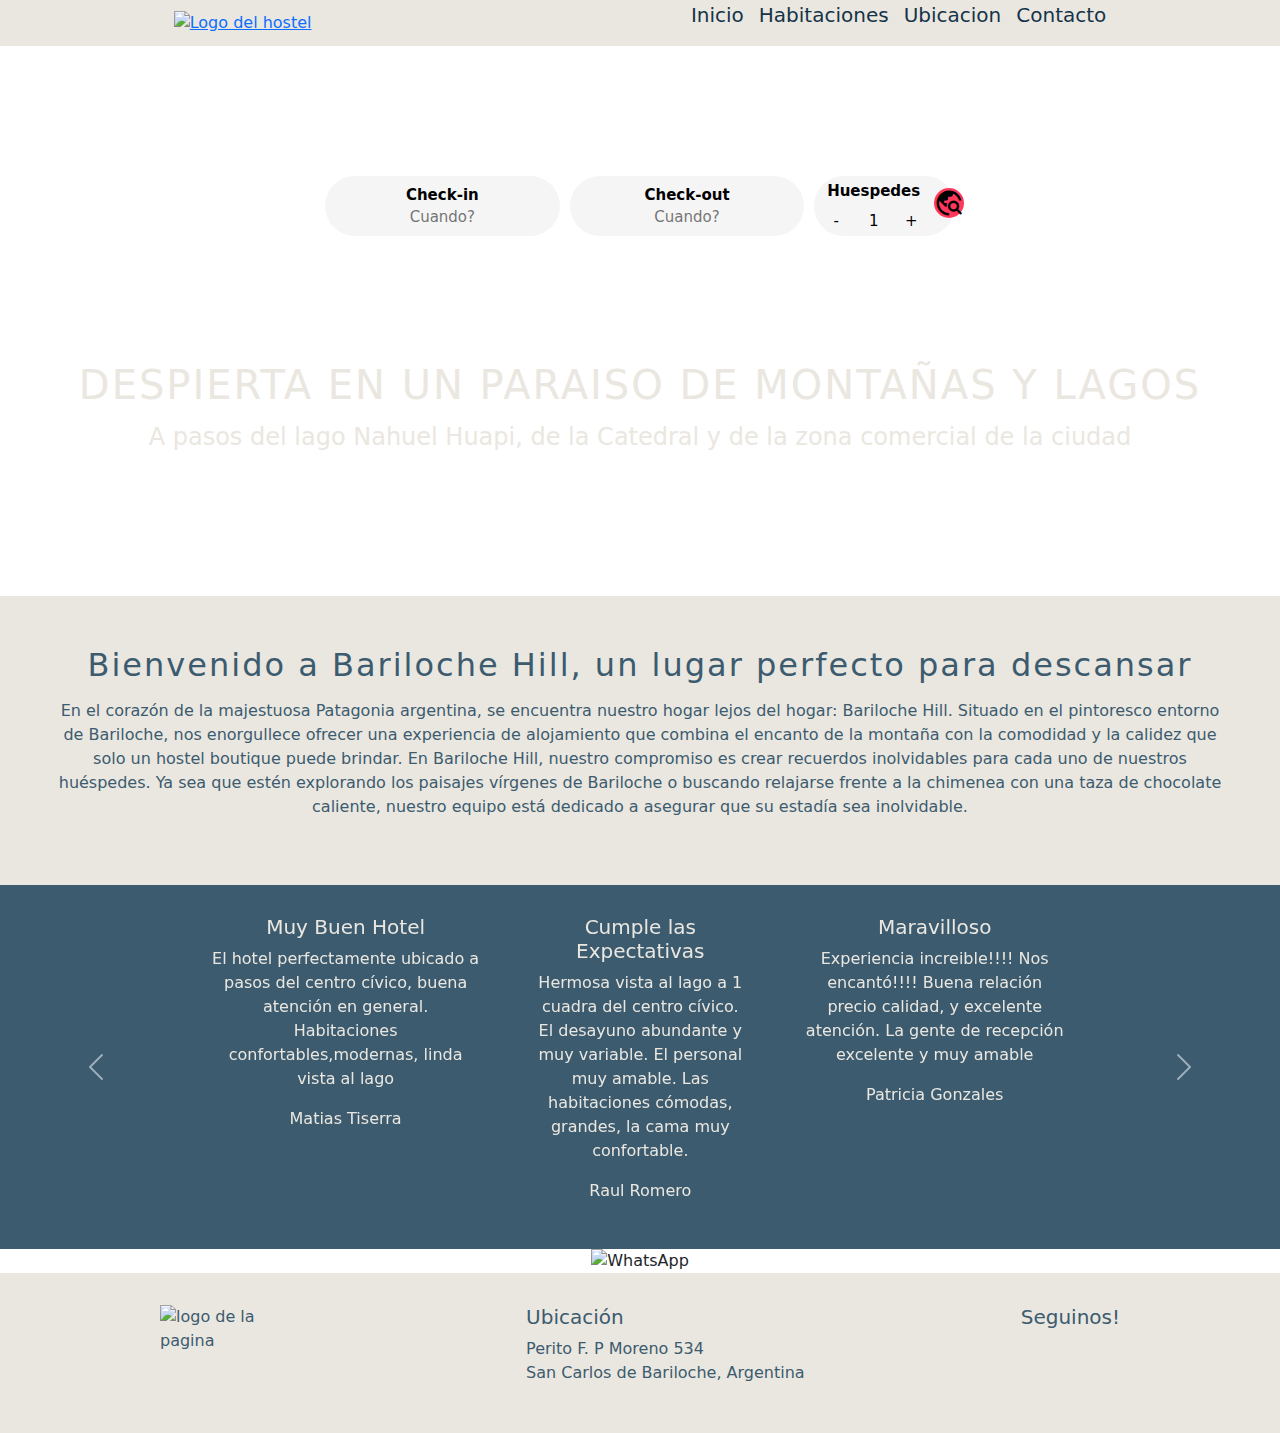
==== commit 456f56be: "puliendo detalles" ====
--- a/index.html
+++ b/index.html
@@ -24,10 +24,10 @@
 </head>
 <body>
     <header>
-        <a href="#"><img src="./assets/img/logo-pagina.jpeg" alt="Logo del hostel" class="img-logo"></a>
+        <a href="./index.html"><img src="./assets/img/logo-pagina.jpeg" alt="Logo del hostel" class="img-logo"></a>
         <nav class="nav-bar">
             <ul>
-                <li><a href="#">Inicio</a></li>
+                <li><a href="./index.html">Inicio</a></li>
                 <li><a href="/pages/habitaciones.html">Habitaciones</a></li>
                 <li><a href="/pages/Ubicacion.html">Ubicacion</a></li>
                 <li><a href="./pages/contacto.html">Contacto</a></li>
@@ -147,7 +147,12 @@
               </div>
         </section>
 
+        <img src="https://cdn.pixabay.com/photo/2016/08/27/03/07/whatsapp-1623579_640.png" 
+        alt="WhatsApp" 
+        class="whatsapp-icon">
+        
     </main>
+
     <footer>
         <div class="footer-container">
             <img src="/assets/img/logo-pagina.jpeg" alt="logo de la pagina">
